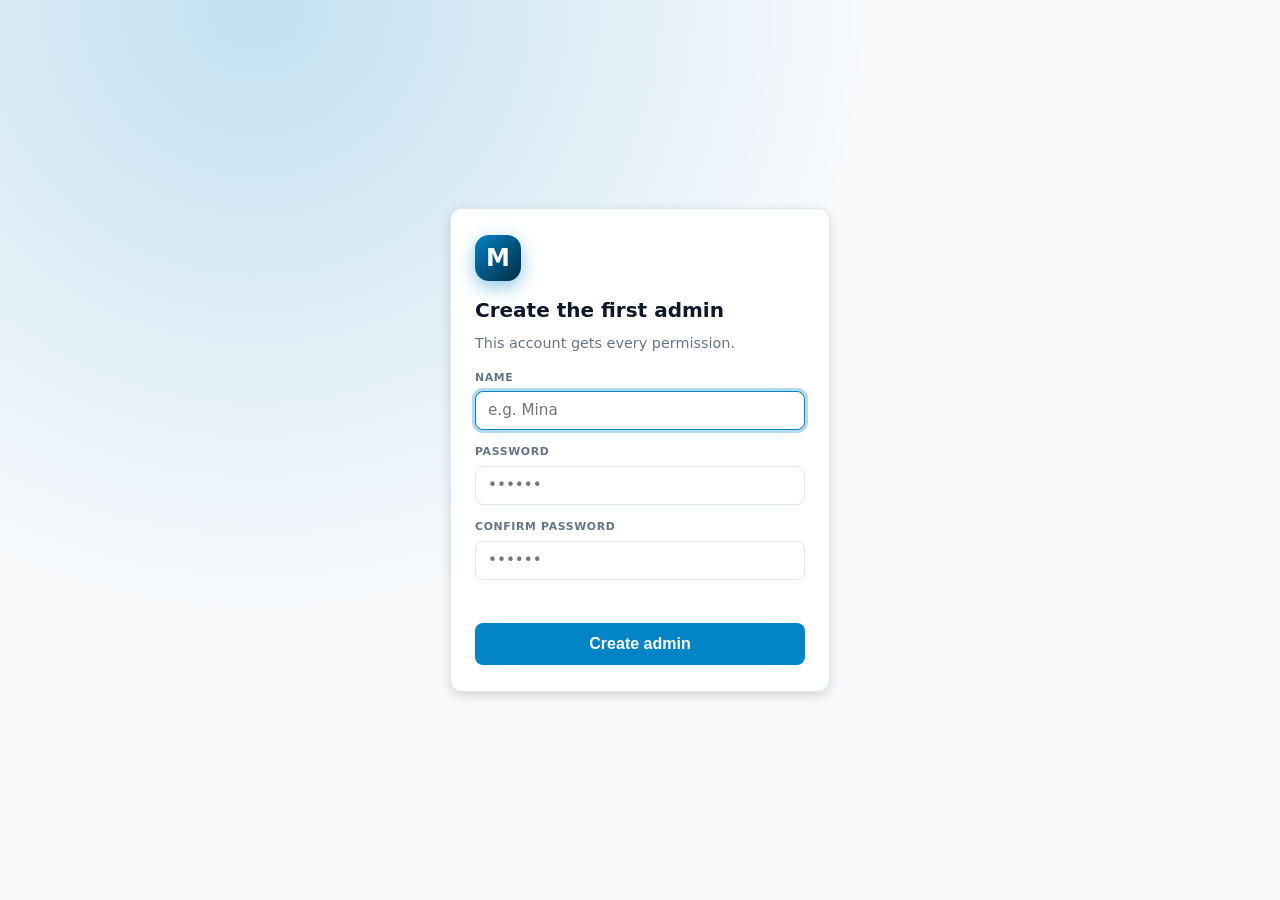
==== index.html @ 0a0abfa4 "1- Add analysis page 2- add anaylsis permissions 3- default current month in attendance" ====
<!doctype html>
<html lang="en">
  <head>
    <meta charset="UTF-8" />
    <meta name="viewport" content="width=device-width, initial-scale=1.0" />
    <title>MinaEmad</title>
    <script src="theme.js"></script>
    <link rel="stylesheet" href="styles.css" />
    <link rel="stylesheet" href="auth.css" />
  </head>
  <body>
    <button class="menu-toggle" id="menuToggle" aria-label="Toggle menu">
      &#9776;
    </button>

    <nav class="sidebar" id="siteNav">
      <a href="#home" class="logo"
        ><span class="logo-mark">M</span
        ><span class="logo-text">MinaEmad</span></a
      >
      <ul class="nav-links" id="navLinks">
        <li><a href="#home" class="active">Home</a></li>
        <li><a href="attendance.html">Attendance</a></li>
        <li><a href="todo.html">Todo</a></li>
        <li><a href="settings.html">Settings</a></li>
      </ul>
      <div class="nav-actions">
        <button
          class="theme-toggle"
          id="themeToggle"
          aria-label="Toggle dark mode"
        ></button>
      </div>
    </nav>

    <main>
      <section id="home" class="hero">
        <div class="hero-content">
          <h1>Hi, I'm <span class="accent">Mina Emad</span></h1>
          <a href="#projects" class="btn">See Projects</a>
        </div>
      </section>

      <section id="projects" class="projects">
        <h2>Projects</h2>
        <div class="project-grid">
          <article class="card">
            <h3>Todo List</h3>
            <p>Task manager with local storage persistence.</p>
            <a href="todo.html" class="card-link">Open project &rarr;</a>
          </article>
          <article class="card">
            <h3>Attendance Plan</h3>
            <p>Track student attendance by date with custom special days.</p>
            <a href="attendance.html" class="card-link">Open project &rarr;</a>
          </article>
        </div>
      </section>
    </main>

    <footer>
      <p>&copy; <span id="year"></span> MinaEmad. All rights reserved.</p>
    </footer>

    <script src="sidebar.js"></script>
    <script src="auth.js"></script>
    <script src="script.js"></script>
  </body>
</html>
---- styles.css ----
* {
  margin: 0;
  padding: 0;
  box-sizing: border-box;
}

html {
  scroll-behavior: smooth;
  font-size: calc(16px * var(--font-scale, 1));
}

/* ---- Base tokens (theme: midnight, design: classic) ---- */
:root {
  --bg: #0f172a;
  --surface: #1e293b;
  --card-bg: var(--surface);
  --text: #e2e8f0;
  --muted: #94a3b8;
  --accent: #38bdf8;
  --error: #f87171;
  --border: #334155;
  --header-bg: rgba(15, 23, 42, 0.95);
  --btn-text: #0f172a;

  --font-sans: system-ui, -apple-system, "Segoe UI", Roboto, sans-serif;
  --radius: 12px;
  --radius-sm: 8px;
  --border-width: 1px;
  --shadow: 0 4px 12px rgba(0, 0, 0, 0.15);
  --heading-transform: none;
  --transition: 0.15s ease;
  --font-scale: 1;
}

/* ---- Themes ---- */
:root[data-theme="midnight"] {
  --bg: #0f172a;
  --surface: #1e293b;
  --text: #e2e8f0;
  --muted: #94a3b8;
  --accent: #38bdf8;
  --error: #f87171;
  --border: #334155;
  --header-bg: rgba(15, 23, 42, 0.95);
  --btn-text: #0f172a;
}

:root[data-theme="daylight"] {
  --bg: #f8fafc;
  --surface: #ffffff;
  --text: #0f172a;
  --muted: #64748b;
  --accent: #0284c7;
  --error: #dc2626;
  --border: #e2e8f0;
  --header-bg: rgba(248, 250, 252, 0.92);
  --btn-text: #ffffff;
}

:root[data-theme="ocean"] {
  --bg: #06283d;
  --surface: #0b3a56;
  --text: #e0f2fe;
  --muted: #7dd3fc;
  --accent: #22d3ee;
  --error: #fb7185;
  --border: #155e75;
  --header-bg: rgba(6, 40, 61, 0.92);
  --btn-text: #06283d;
}

:root[data-theme="sunset"] {
  --bg: #1c1030;
  --surface: #2a1b45;
  --text: #f5e6ff;
  --muted: #c4a7e7;
  --accent: #f472b6;
  --error: #fb7185;
  --border: #432b63;
  --header-bg: rgba(28, 16, 48, 0.92);
  --btn-text: #1c1030;
}

:root[data-theme="forest"] {
  --bg: #0b1f16;
  --surface: #123526;
  --text: #dcfce7;
  --muted: #86efac;
  --accent: #4ade80;
  --error: #fb7185;
  --border: #1c5137;
  --header-bg: rgba(11, 31, 22, 0.92);
  --btn-text: #0b1f16;
}

:root[data-theme="amoled"] {
  --bg: #000000;
  --surface: #050505;
  --text: #f8fafc;
  --muted: #94a3b8;
  --accent: #38bdf8;
  --error: #f87171;
  --border: #1a1a1a;
  --header-bg: rgba(0, 0, 0, 0.95);
  --btn-text: #000000;
}

:root[data-theme="nord"] {
  --bg: #2e3440;
  --surface: #3b4252;
  --text: #eceff4;
  --muted: #d8dee9;
  --accent: #88c0d0;
  --error: #bf616a;
  --border: #4c566a;
  --header-bg: rgba(46, 52, 64, 0.92);
  --btn-text: #2e3440;
}

/* ---- Designs ---- */
:root[data-design="classic"] {
  --radius: 12px;
  --radius-sm: 8px;
  --border-width: 1px;
  --shadow: 0 4px 12px rgba(0, 0, 0, 0.15);
  --heading-transform: none;
  --transition: 0.15s ease;
}

:root[data-design="minimal"] {
  --radius: 4px;
  --radius-sm: 3px;
  --border-width: 0;
  --shadow: none;
  --heading-transform: none;
  --transition: 0.1s ease;
}

:root[data-design="rounded"] {
  --radius: 20px;
  --radius-sm: 999px;
  --border-width: 1px;
  --shadow: 0 10px 30px rgba(0, 0, 0, 0.25);
  --heading-transform: none;
  --transition: 0.2s ease;
}

:root[data-design="sharp"] {
  --radius: 0;
  --radius-sm: 0;
  --border-width: 2px;
  --shadow: 4px 4px 0 rgba(0, 0, 0, 0.35);
  --heading-transform: uppercase;
  --transition: 0.05s linear;
}

:root[data-design="glass"] {
  --radius: 16px;
  --radius-sm: 12px;
  --border-width: 1px;
  --card-bg: color-mix(in srgb, var(--surface) 55%, transparent);
  --shadow: 0 8px 32px rgba(0, 0, 0, 0.25);
  --heading-transform: none;
  --transition: 0.2s ease;
}

:root[data-design="glass"] body {
  background: radial-gradient(
      circle at 20% 0%,
      color-mix(in srgb, var(--accent) 22%, transparent),
      transparent 45%
    ),
    var(--bg);
  background-attachment: fixed;
}

:root[data-design="glass"] .card,
:root[data-design="glass"] .todo-item,
:root[data-design="glass"] .field input,
:root[data-design="glass"] .field textarea,
:root[data-design="glass"] .todo-form input,
:root[data-design="glass"] .option {
  -webkit-backdrop-filter: blur(12px);
  backdrop-filter: blur(12px);
}

body {
  font-family: var(--font-sans);
  background: var(--bg);
  color: var(--text);
  line-height: 1.6;
  padding-left: 230px;
  transition: background var(--transition), color var(--transition);
}

h1,
h2,
h3 {
  text-transform: var(--heading-transform);
}

.sidebar {
  position: fixed;
  top: 0;
  left: 0;
  bottom: 0;
  width: 230px;
  z-index: 40;
  display: flex;
  flex-direction: column;
  gap: 1.5rem;
  padding: 1.35rem 1rem;
  background: var(--surface);
  border-right: var(--border-width) solid var(--border);
}

.sidebar .logo {
  font-size: 1.35rem;
}

.sidebar .logo-mark {
  width: 38px;
  height: 38px;
  border-radius: 12px;
  font-size: 1.2rem;
}

.logo {
  display: inline-flex;
  align-items: center;
  gap: 0.65rem;
  font-weight: 800;
  font-size: 1.6rem;
  letter-spacing: -0.02em;
  text-decoration: none;
}

.logo-mark {
  display: grid;
  place-items: center;
  width: 46px;
  height: 46px;
  flex: none;
  border-radius: 14px;
  background: linear-gradient(135deg, var(--accent), color-mix(in srgb, var(--accent) 35%, #000));
  color: var(--btn-text);
  font-size: 1.5rem;
  font-weight: 900;
  line-height: 1;
  box-shadow: 0 6px 18px color-mix(in srgb, var(--accent) 45%, transparent);
  transition: transform var(--transition);
}

.logo:hover .logo-mark {
  transform: rotate(-6deg) scale(1.05);
}

.logo-text {
  background: linear-gradient(90deg, var(--text) 30%, var(--accent));
  -webkit-background-clip: text;
  background-clip: text;
  -webkit-text-fill-color: transparent;
  color: var(--accent);
}

.nav-actions {
  display: flex;
  align-items: center;
  gap: 0.5rem;
}

.theme-toggle {
  display: grid;
  place-items: center;
  width: 40px;
  height: 40px;
  border-radius: var(--radius-sm);
  border: var(--border-width) solid var(--border);
  background: var(--surface);
  color: var(--text);
  font-size: 1.1rem;
  cursor: pointer;
  transition: border-color var(--transition), color var(--transition);
}

.theme-toggle:hover {
  border-color: var(--accent);
  color: var(--accent);
}

.nav-links {
  list-style: none;
  display: flex;
  flex-direction: column;
  gap: 0.3rem;
  flex: 1;
}

.nav-links a {
  display: flex;
  align-items: center;
  gap: 0.6rem;
  padding: 0.55rem 0.75rem;
  border-radius: var(--radius-sm);
  color: var(--muted);
  font-weight: 600;
  font-size: 0.95rem;
  text-decoration: none;
  transition: background var(--transition), color var(--transition);
}

.nav-links a::before {
  content: "";
  flex: none;
  width: 6px;
  height: 6px;
  border-radius: 50%;
  background: currentColor;
  opacity: 0.55;
}

.nav-links a:hover {
  color: var(--text);
  background: color-mix(in srgb, var(--accent) 12%, transparent);
}

.nav-links a.active {
  color: var(--accent);
  background: color-mix(in srgb, var(--accent) 15%, transparent);
}

.nav-links a.active::before {
  opacity: 1;
}

.menu-toggle {
  display: none;
  position: fixed;
  top: 0.85rem;
  left: 0.85rem;
  z-index: 60;
  width: 42px;
  height: 42px;
  place-items: center;
  background: var(--surface);
  border: var(--border-width) solid var(--border);
  border-radius: var(--radius-sm);
  color: var(--text);
  font-size: 1.4rem;
  line-height: 1;
  cursor: pointer;
  box-shadow: var(--shadow);
  transition:
    left var(--transition),
    border-color var(--transition),
    color var(--transition);
}

.menu-toggle:hover {
  border-color: var(--accent);
  color: var(--accent);
}

section {
  max-width: 1000px;
  margin: 0 auto;
  padding: 4rem 1.5rem;
  scroll-margin-top: 70px;
  opacity: 0;
  transform: translateY(24px);
  transition: opacity 0.6s ease, transform 0.6s ease;
}

section.visible {
  opacity: 1;
  transform: translateY(0);
}

@media (prefers-reduced-motion: reduce) {
  html {
    scroll-behavior: auto;
  }

  section {
    opacity: 1;
    transform: none;
    transition: none;
  }
}

.hero {
  min-height: 70vh;
  display: flex;
  align-items: center;
}

.hero h1 {
  font-size: 2.8rem;
  margin-bottom: 1rem;
}

.accent {
  color: var(--accent);
}

.hero p {
  color: var(--muted);
  font-size: 1.2rem;
  margin-bottom: 2rem;
  max-width: 520px;
}

.subtitle {
  color: var(--muted);
  margin-bottom: 1.5rem;
}

.btn {
  display: inline-block;
  background: var(--accent);
  color: var(--btn-text);
  padding: 0.75rem 1.5rem;
  border: none;
  border-radius: var(--radius-sm);
  font-weight: 600;
  font-size: 1rem;
  text-decoration: none;
  cursor: pointer;
  transition: transform var(--transition), opacity var(--transition);
}

.btn:hover {
  transform: translateY(-2px);
  opacity: 0.9;
}

.projects h2 {
  font-size: 2rem;
  margin-bottom: 2rem;
}

.project-grid {
  display: grid;
  grid-template-columns: repeat(auto-fit, minmax(240px, 1fr));
  gap: 1.5rem;
}

.card {
  background: var(--card-bg);
  padding: 1.5rem;
  border-radius: var(--radius);
  border: var(--border-width) solid var(--border);
  box-shadow: var(--shadow);
  transition: transform var(--transition), border-color var(--transition);
}

.card:hover {
  transform: translateY(-4px);
  border-color: var(--accent);
}

.card h3 {
  margin-bottom: 0.5rem;
}

.card p {
  color: var(--muted);
}

.card-link {
  display: inline-block;
  margin-top: 0.9rem;
  color: var(--accent);
  font-weight: 600;
  text-decoration: none;
}

.card-link:hover {
  text-decoration: underline;
}

.status {
  color: var(--accent);
  font-weight: 600;
  min-height: 1.5rem;
}

footer {
  text-align: center;
  padding: 2rem;
  color: var(--muted);
  border-top: var(--border-width) solid var(--border);
}

footer a {
  color: var(--accent);
  text-decoration: none;
}

.nav-scrim {
  display: none;
}

@media (max-width: 900px) {
  body {
    padding-left: 0;
  }

  body.nav-open {
    overflow: hidden;
  }

  .sidebar {
    left: -240px;
    transition: left var(--transition), box-shadow var(--transition);
    box-shadow: none;
  }

  .sidebar.open {
    left: 0;
    box-shadow: 0 0 40px rgba(0, 0, 0, 0.4);
  }

  .menu-toggle {
    display: grid;
  }

  body.nav-open .menu-toggle {
    left: calc(230px + 0.85rem);
    border-color: var(--accent);
    color: var(--accent);
  }

  .nav-scrim {
    display: block;
    position: fixed;
    inset: 0;
    z-index: 35;
    background: rgba(0, 0, 0, 0.55);
    backdrop-filter: blur(2px);
    opacity: 0;
    pointer-events: none;
    transition: opacity var(--transition);
  }

  .nav-scrim.show {
    opacity: 1;
    pointer-events: auto;
  }
}

@media (max-width: 640px) {
  .hero h1 {
    font-size: 2rem;
  }
}
---- auth.css ----
[hidden] {
  display: none !important;
}

/* ---------- Login overlay ---------- */

.auth-overlay {
  position: fixed;
  inset: 0;
  z-index: 200;
  display: grid;
  place-items: center;
  padding: 1rem;
  background:
    radial-gradient(
      circle at 20% 0%,
      color-mix(in srgb, var(--accent) 22%, transparent),
      transparent 45%
    ),
    var(--bg);
}

.auth-card {
  width: min(380px, 100%);
  display: flex;
  flex-direction: column;
  gap: 0.85rem;
  background: var(--card-bg);
  border: var(--border-width) solid var(--border);
  border-radius: var(--radius);
  box-shadow: var(--shadow);
  padding: 1.6rem 1.5rem;
}

.auth-card h2 {
  font-size: 1.25rem;
}

.auth-logo {
  display: grid;
  place-items: center;
  width: 46px;
  height: 46px;
  border-radius: 14px;
  background: linear-gradient(135deg, var(--accent), color-mix(in srgb, var(--accent) 35%, #000));
  color: var(--btn-text);
  font-size: 1.5rem;
  font-weight: 900;
  line-height: 1;
  box-shadow: 0 6px 18px color-mix(in srgb, var(--accent) 45%, transparent);
}

.auth-sub {
  color: var(--muted);
  font-size: 0.9rem;
  margin-top: -0.5rem;
}

.auth-field {
  display: flex;
  flex-direction: column;
  gap: 0.3rem;
  font-size: 0.68rem;
  font-weight: 600;
  letter-spacing: 0.06em;
  text-transform: uppercase;
  color: var(--muted);
}

.auth-field input,
.auth-field select {
  background: var(--surface);
  border: var(--border-width) solid var(--border);
  border-radius: var(--radius-sm);
  padding: 0.6rem 0.75rem;
  color: var(--text);
  font-family: inherit;
  font-size: 0.95rem;
  text-transform: none;
  letter-spacing: normal;
  transition: border-color var(--transition), box-shadow var(--transition);
}

.auth-field select {
  appearance: none;
  -webkit-appearance: none;
  background-image: url("data:image/svg+xml;utf8,<svg xmlns='http://www.w3.org/2000/svg' width='10' height='6' viewBox='0 0 10 6'><path fill='%23888888' d='M1 1l4 4 4-4'/></svg>");
  background-repeat: no-repeat;
  background-position: right 0.75rem center;
  padding-right: 2rem;
  cursor: pointer;
}

.auth-field select:hover {
  border-color: var(--accent);
}

.auth-field input:focus,
.auth-field select:focus {
  outline: none;
  border-color: var(--accent);
  box-shadow: 0 0 0 3px color-mix(in srgb, var(--accent) 30%, transparent);
}

.auth-field select option {
  background: var(--surface);
  color: var(--text);
}

.auth-error {
  color: var(--error);
  font-size: 0.85rem;
  min-height: 1.2em;
}

.auth-submit {
  width: 100%;
  text-align: center;
}

.auth-accounts {
  display: flex;
  flex-wrap: wrap;
  align-items: center;
  gap: 0.4rem;
  font-size: 0.78rem;
  color: var(--muted);
}

.auth-account {
  background: var(--surface);
  border: var(--border-width) solid var(--border);
  border-radius: 999px;
  color: var(--text);
  font-family: inherit;
  font-size: 0.78rem;
  padding: 0.2rem 0.65rem;
  cursor: pointer;
  transition: border-color var(--transition), color var(--transition);
}

.auth-account:hover {
  border-color: var(--accent);
  color: var(--accent);
}

/* ---------- Locked / denied states ---------- */

body.auth-locked main,
body.auth-locked footer,
body.auth-locked .sidebar,
body.auth-locked .menu-toggle {
  display: none;
}

.auth-denied-box {
  position: fixed;
  inset: 0;
  z-index: 150;
  display: grid;
  place-items: center;
  padding: 1rem;
  background: var(--bg);
}

.auth-card-static {
  text-align: center;
  align-items: center;
}

body.auth-denied main,
body.auth-denied footer,
body.auth-denied .sidebar,
body.auth-denied .menu-toggle {
  display: none;
}

/* ---------- Sidebar user chip ---------- */

.user-chip {
  display: flex;
  flex-direction: column;
  gap: 0.5rem;
  padding-top: 0.85rem;
  border-top: var(--border-width) solid var(--border);
}

.user-chip-top {
  display: flex;
  flex-direction: column;
  min-width: 0;
}

.user-chip-name {
  font-weight: 700;
  font-size: 0.95rem;
  overflow: hidden;
  text-overflow: ellipsis;
  white-space: nowrap;
}

.user-chip-role {
  font-size: 0.66rem;
  font-weight: 600;
  letter-spacing: 0.08em;
  text-transform: uppercase;
  color: var(--accent);
}

.user-logout {
  background: var(--surface);
  border: var(--border-width) solid var(--border);
  border-radius: var(--radius-sm);
  color: var(--text);
  font-family: inherit;
  font-size: 0.82rem;
  font-weight: 600;
  padding: 0.45rem 0.75rem;
  cursor: pointer;
  transition: border-color var(--transition), color var(--transition);
}

.user-logout:hover {
  border-color: var(--error);
  color: var(--error);
}
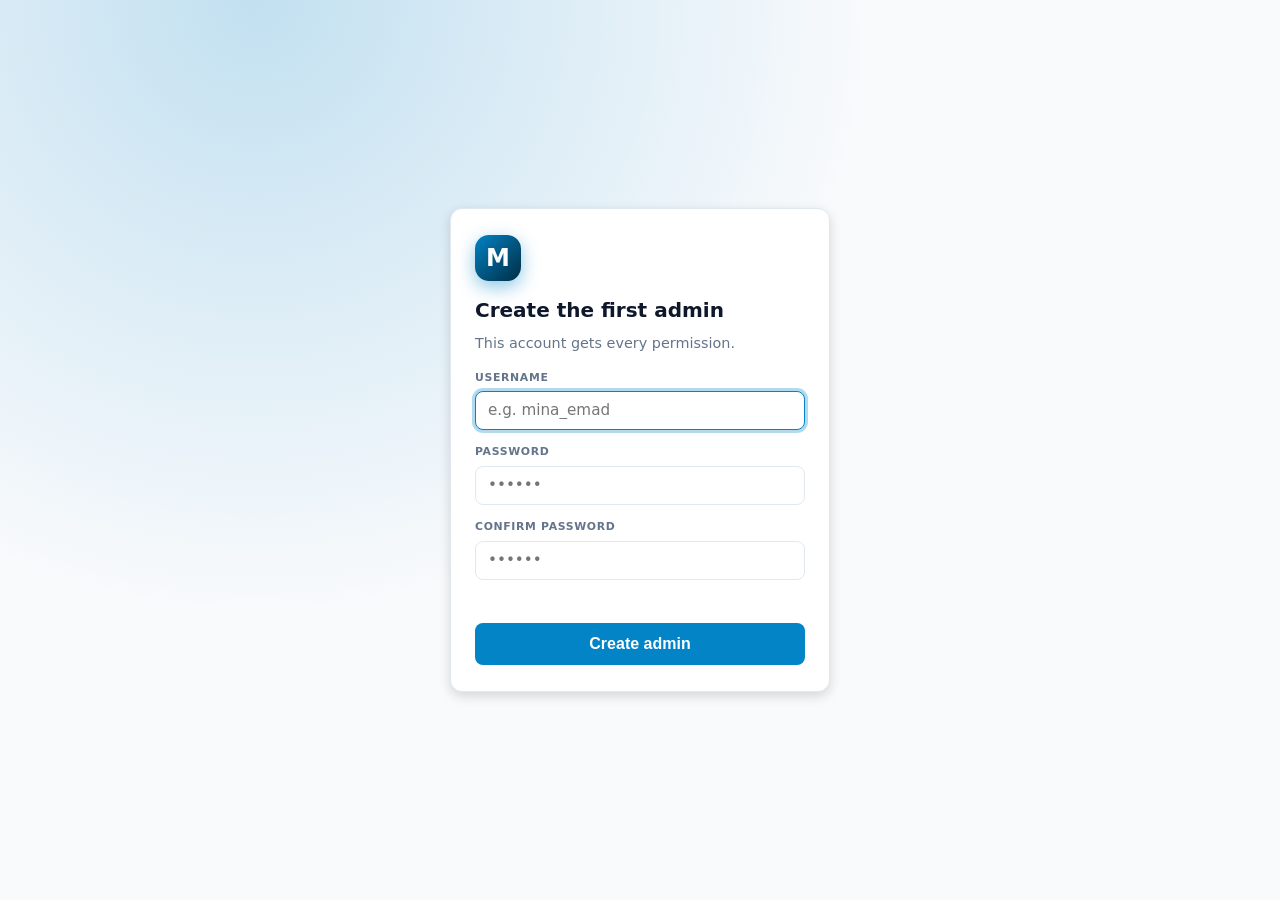
==== commit 665f69fc: "logs page" ====
--- a/index.html
+++ b/index.html
@@ -21,7 +21,9 @@
       <ul class="nav-links" id="navLinks">
         <li><a href="#home" class="active">Home</a></li>
         <li><a href="attendance.html">Attendance</a></li>
+        <li><a href="points.html">Points</a></li>
         <li><a href="todo.html">Todo</a></li>
+        <li><a href="logs.html">Logs</a></li>
         <li><a href="settings.html">Settings</a></li>
       </ul>
       <div class="nav-actions">
@@ -54,6 +56,11 @@
             <p>Track student attendance by date with custom special days.</p>
             <a href="attendance.html" class="card-link">Open project &rarr;</a>
           </article>
+          <article class="card">
+            <h3>Points Board</h3>
+            <p>Award points to every student marked present, with live manual controls.</p>
+            <a href="points.html" class="card-link">Open project &rarr;</a>
+          </article>
         </div>
       </section>
     </main>
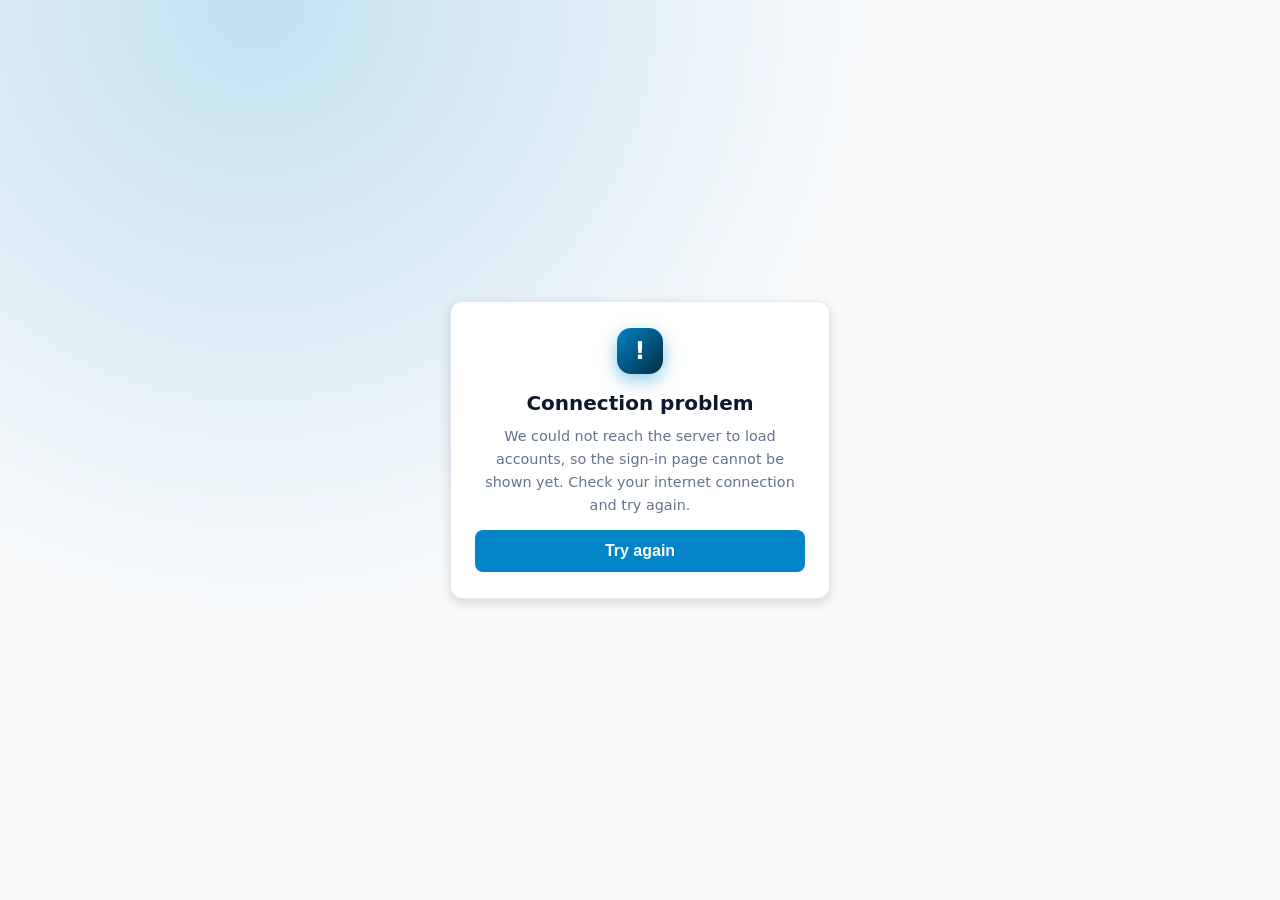
==== commit 6fa0f5b6: "1- Loading feature 2- New tables in database (students, classes, todos, points)" ====
--- a/index.html
+++ b/index.html
@@ -70,7 +70,10 @@
     </footer>
 
     <script src="sidebar.js"></script>
-    <script src="auth.js"></script>
+    <script src="supabase.js"></script>
+  <script src="classes.js"></script>
+  <script src="auth.js"></script>
+    <script src="audit.js"></script>
     <script src="script.js"></script>
   </body>
 </html>
--- a/auth.css
+++ b/auth.css
@@ -118,6 +118,50 @@
   text-align: center;
 }
 
+/* ---------- Loading (content area only — sidebar stays visible) ---------- */
+
+.page-loading {
+  position: fixed;
+  top: 0;
+  right: 0;
+  bottom: 0;
+  left: 230px;
+  z-index: 30;
+  display: flex;
+  flex-direction: column;
+  align-items: center;
+  justify-content: center;
+  gap: 0.7rem;
+  background: var(--bg);
+}
+
+.page-loading-text {
+  color: var(--muted);
+  font-size: 0.88rem;
+}
+
+.auth-spinner {
+  width: 26px;
+  height: 26px;
+  margin: 0.15rem auto 0;
+  border: 3px solid color-mix(in srgb, var(--accent) 25%, transparent);
+  border-top-color: var(--accent);
+  border-radius: 50%;
+  animation: auth-spin 0.8s linear infinite;
+}
+
+@keyframes auth-spin {
+  to {
+    transform: rotate(360deg);
+  }
+}
+
+@media (max-width: 900px) {
+  .page-loading {
+    left: 0;
+  }
+}
+
 .auth-accounts {
   display: flex;
   flex-wrap: wrap;
